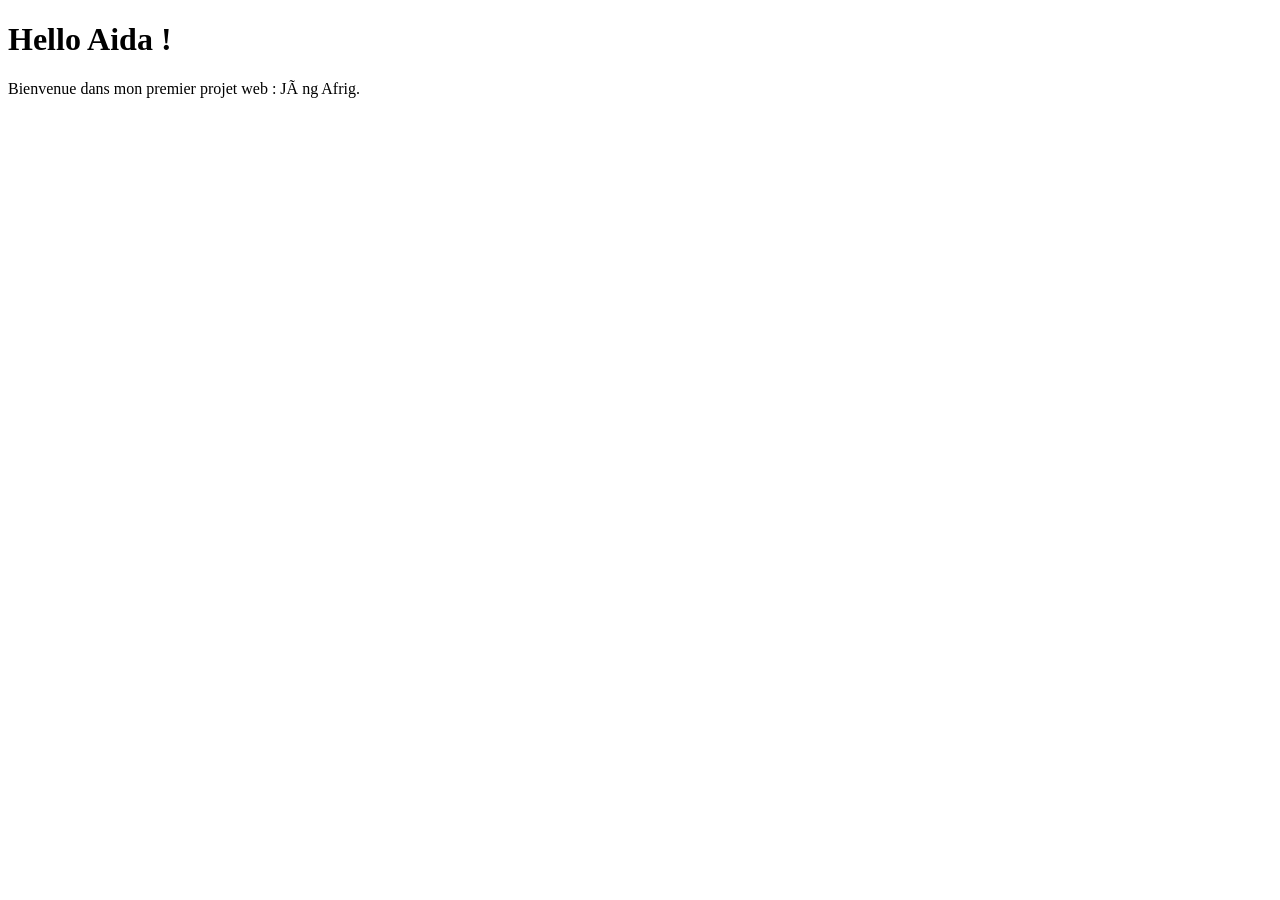
==== index.html @ 67a80206 "v0 : premier setup avec hello world" ====
<!DOCTYPE html>
<html lang="fr">
<head>
    <meta charset="UTF -8">
    <title >Hello Aida</title >
</head>
    <body>
        <h1>Hello Aida !</h1>
        <p>Bienvenue dans mon premier projet web : Jàng Afrig.</p>
    </body>
</html>
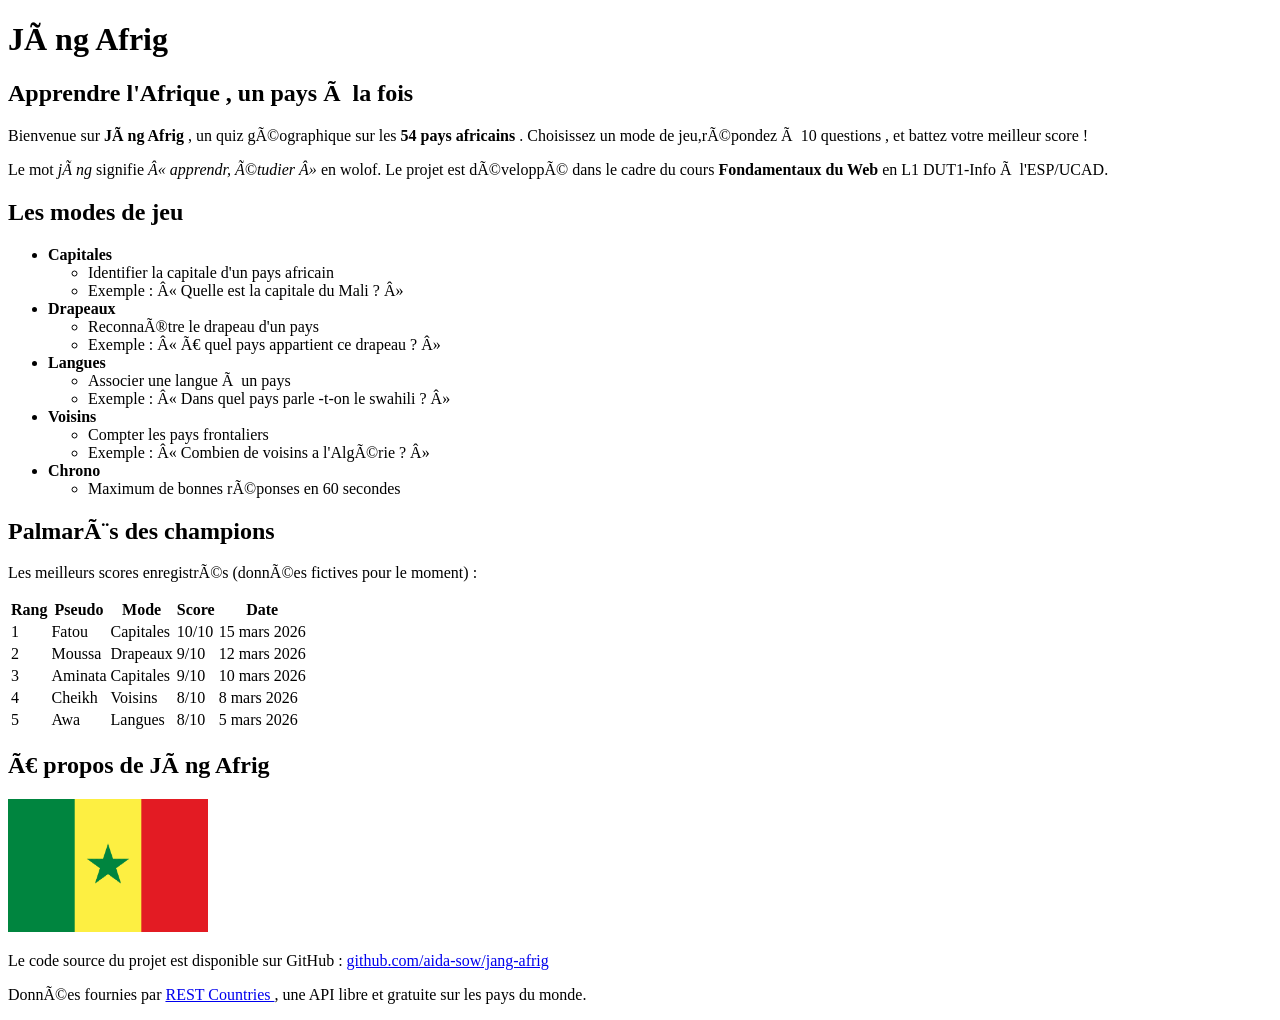
==== commit 9c03330a: "v0.1 : page d'acceuil HTML brut" ====
--- a/index.html
+++ b/index.html
@@ -1,11 +1,119 @@
 <!DOCTYPE html>
 <html lang="fr">
-<head>
-    <meta charset="UTF -8">
-    <title >Hello Aida</title >
-</head>
+    <head>
+        <meta charset="UTF -8">
+        <title >Jàng Afrig </title >
+    </head>
     <body>
-        <h1>Hello Aida !</h1>
-        <p>Bienvenue dans mon premier projet web : Jàng Afrig.</p>
+        <h1>Jàng Afrig </h1>
+        <h2>Apprendre l'Afrique , un pays à la fois </h2>
+<p>
+    Bienvenue sur <strong >Jàng Afrig </strong >, un quiz géographique sur les
+    <strong >54 pays africains </strong >. Choisissez un mode de jeu,répondez à
+    10 questions , et battez votre meilleur score !
+</p>
+<p>
+    Le mot <em>jàng</em> signifie <em>«&nbsp;apprendr, étudier&nbsp;»</em>
+    en wolof. Le projet est développé dans le cadre du cours
+    <strong >Fondamentaux du Web </strong > en L1 DUT1-Info à l'ESP/UCAD.
+</p>
+        <h2>Les modes de jeu </h2>
+        <ul>
+            <li><strong >Capitales </strong >
+<ul>
+<li>Identifier la capitale d'un pays africain </li>
+<li>Exemple : « Quelle est la capitale du Mali ? »</li>
+</ul>
+</li>
+<li>
+<strong >Drapeaux </strong >
+<ul>
+<li>Reconnaître le drapeau d'un pays </li>
+<li>Exemple : « À quel pays appartient ce drapeau ? »</li>
+</ul>
+</li>
+<li>
+<strong >Langues </strong >
+<ul>
+<li>Associer une langue à un pays </li>
+<li>Exemple : « Dans quel pays parle -t-on le swahili ? »</li>
+</ul>
+</li>
+<li>
+<strong >Voisins </strong >
+<ul>
+<li>Compter les pays frontaliers </li>
+<li>Exemple : « Combien de voisins a l'Algérie ? »</li>
+</ul>
+</li>
+<li>
+<strong >Chrono </strong >
+<ul>
+<li>Maximum de bonnes réponses en 60 secondes </li>
+</ul>
+</li>
+</ul>
+<h2>Palmarès des champions </h2>
+<p>Les meilleurs scores enregistrés (données fictives pour le moment)
+:</p>
+<table >
+<tr>
+<th>Rang </th>
+<th>Pseudo </th>
+<th>Mode </th>
+<th>Score </th>
+<th>Date </th>
+</tr>
+<tr>
+<td>1</td>
+<td>Fatou </td>
+<td>Capitales </td>
+<td>10/10</td>
+<td>15 mars 2026</td>
+</tr>
+<tr>
+<td>2</td>
+<td>Moussa </td>
+<td>Drapeaux </td>
+<td>9/10</td>
+<td>12 mars 2026</td>
+</tr>
+<tr>
+<td>3</td>
+<td>Aminata </td>
+<td>Capitales </td>
+<td>9/10</td>
+<td>10 mars 2026</td>
+</tr>
+<tr>
+<td>4</td>
+<td>Cheikh </td>
+<td>Voisins </td>
+<td>8/10</td>
+<td>8 mars 2026</td>
+</tr>
+<tr>
+<td>5</td>
+<td>Awa </td>
+<td>Langues </td>
+<td>8/10</td>
+<td>5 mars 2026</td>
+</tr>
+</table >
+<h2>À propos de Jàng Afrig </h2>
+<p>
+<img src="images/drapeau.png" alt="Drapeau africain" width="200">
+</p>
+<p>
+Le code source du projet est disponible sur GitHub :
+<a href="https://github.com/aida-sow/jang-afrig">
+github.com/aida-sow/jang-afrig
+</a>
+</p>
+<p>
+Données fournies par
+<a href="https://restcountries.com">REST Countries </a>,
+une API libre et gratuite sur les pays du monde.
+</p>
     </body>
 </html>
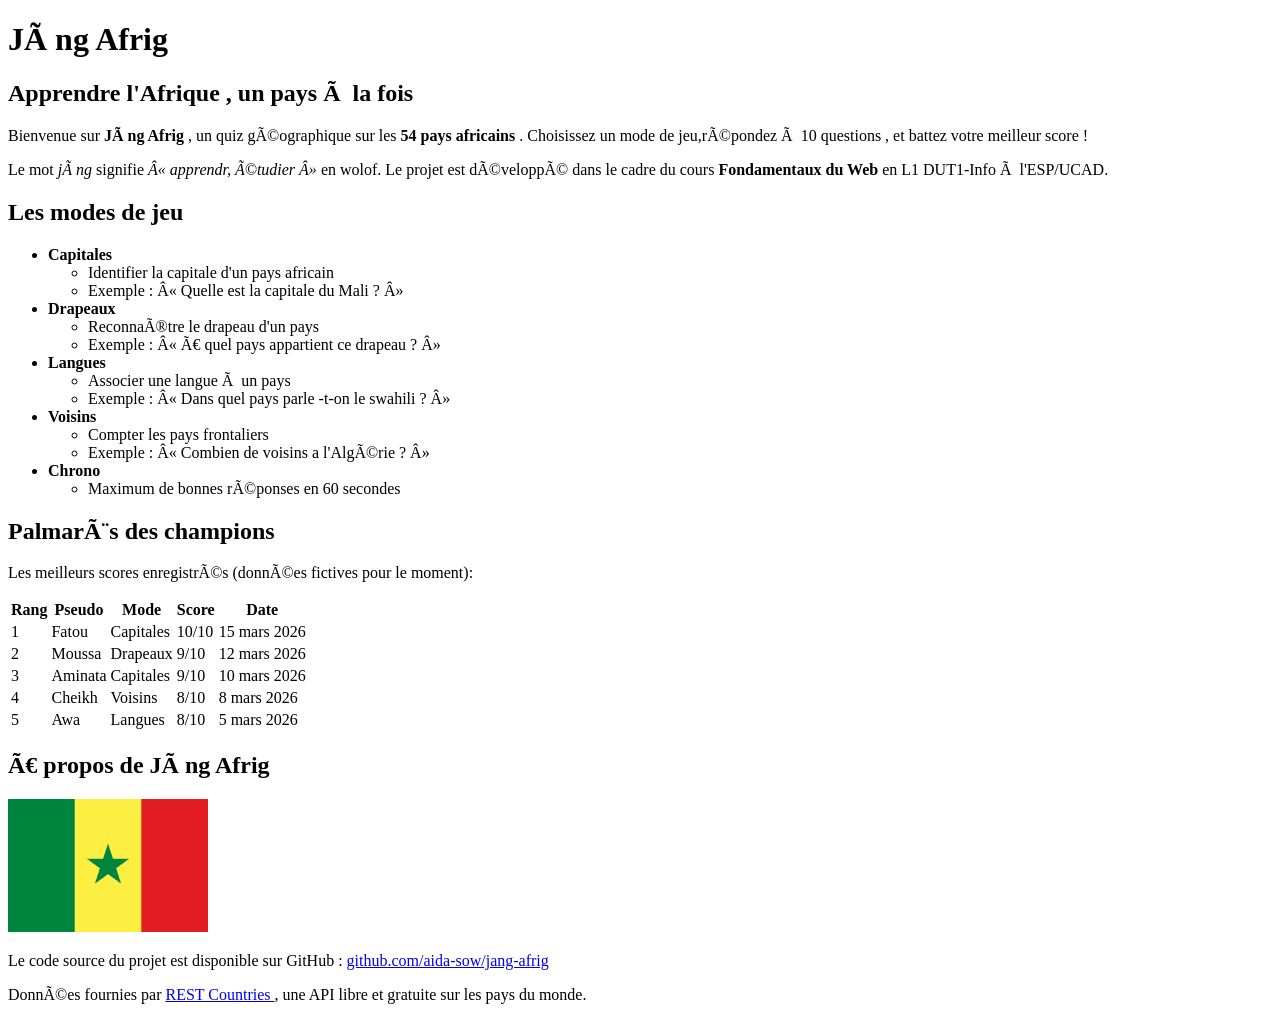
==== commit 76dd31d7: "v0.1 : page d'acceuil HTML brut" ====
--- a/index.html
+++ b/index.html
@@ -7,113 +7,106 @@
     <body>
         <h1>Jàng Afrig </h1>
         <h2>Apprendre l'Afrique , un pays à la fois </h2>
-<p>
-    Bienvenue sur <strong >Jàng Afrig </strong >, un quiz géographique sur les
-    <strong >54 pays africains </strong >. Choisissez un mode de jeu,répondez à
-    10 questions , et battez votre meilleur score !
-</p>
-<p>
-    Le mot <em>jàng</em> signifie <em>«&nbsp;apprendr, étudier&nbsp;»</em>
-    en wolof. Le projet est développé dans le cadre du cours
-    <strong >Fondamentaux du Web </strong > en L1 DUT1-Info à l'ESP/UCAD.
-</p>
+        <p>
+            Bienvenue sur <strong >Jàng Afrig </strong >, un quiz géographique sur les
+            <strong >54 pays africains </strong >. Choisissez un mode de jeu,répondez à
+            10 questions , et battez votre meilleur score !
+        </p>
+        <p>
+            Le mot <em>jàng</em> signifie <em>«&nbsp;apprendr, étudier&nbsp;»</em>
+            en wolof. Le projet est développé dans le cadre du cours
+            <strong >Fondamentaux du Web </strong > en L1 DUT1-Info à l'ESP/UCAD.
+        </p>
         <h2>Les modes de jeu </h2>
         <ul>
             <li><strong >Capitales </strong >
-<ul>
-<li>Identifier la capitale d'un pays africain </li>
-<li>Exemple : « Quelle est la capitale du Mali ? »</li>
-</ul>
-</li>
-<li>
-<strong >Drapeaux </strong >
-<ul>
-<li>Reconnaître le drapeau d'un pays </li>
-<li>Exemple : « À quel pays appartient ce drapeau ? »</li>
-</ul>
-</li>
-<li>
-<strong >Langues </strong >
-<ul>
-<li>Associer une langue à un pays </li>
-<li>Exemple : « Dans quel pays parle -t-on le swahili ? »</li>
-</ul>
-</li>
-<li>
-<strong >Voisins </strong >
-<ul>
-<li>Compter les pays frontaliers </li>
-<li>Exemple : « Combien de voisins a l'Algérie ? »</li>
-</ul>
-</li>
-<li>
-<strong >Chrono </strong >
-<ul>
-<li>Maximum de bonnes réponses en 60 secondes </li>
-</ul>
-</li>
-</ul>
-<h2>Palmarès des champions </h2>
-<p>Les meilleurs scores enregistrés (données fictives pour le moment)
-:</p>
-<table >
-<tr>
-<th>Rang </th>
-<th>Pseudo </th>
-<th>Mode </th>
-<th>Score </th>
-<th>Date </th>
-</tr>
-<tr>
-<td>1</td>
-<td>Fatou </td>
-<td>Capitales </td>
-<td>10/10</td>
-<td>15 mars 2026</td>
-</tr>
-<tr>
-<td>2</td>
-<td>Moussa </td>
-<td>Drapeaux </td>
-<td>9/10</td>
-<td>12 mars 2026</td>
-</tr>
-<tr>
-<td>3</td>
-<td>Aminata </td>
-<td>Capitales </td>
-<td>9/10</td>
-<td>10 mars 2026</td>
-</tr>
-<tr>
-<td>4</td>
-<td>Cheikh </td>
-<td>Voisins </td>
-<td>8/10</td>
-<td>8 mars 2026</td>
-</tr>
-<tr>
-<td>5</td>
-<td>Awa </td>
-<td>Langues </td>
-<td>8/10</td>
-<td>5 mars 2026</td>
-</tr>
-</table >
-<h2>À propos de Jàng Afrig </h2>
-<p>
-<img src="images/drapeau.png" alt="Drapeau africain" width="200">
-</p>
-<p>
-Le code source du projet est disponible sur GitHub :
-<a href="https://github.com/aida-sow/jang-afrig">
-github.com/aida-sow/jang-afrig
-</a>
-</p>
-<p>
-Données fournies par
-<a href="https://restcountries.com">REST Countries </a>,
-une API libre et gratuite sur les pays du monde.
-</p>
+                <ul>
+                    <li>Identifier la capitale d'un pays africain </li>
+                    <li>Exemple : « Quelle est la capitale du Mali ? »</li>
+                </ul>
+            </li>
+            <li><strong >Drapeaux </strong >
+                <ul>
+                    <li>Reconnaître le drapeau d'un pays </li>
+                    <li>Exemple : « À quel pays appartient ce drapeau ? »</li>
+                </ul>
+            </li>
+            <li><strong >Langues </strong >
+                <ul>
+                    <li>Associer une langue à un pays </li>
+                    <li>Exemple : « Dans quel pays parle -t-on le swahili ? »</li>
+                </ul>
+            </li>
+            <li><strong >Voisins </strong >
+                <ul>
+                    <li>Compter les pays frontaliers </li>
+                    <li>Exemple : « Combien de voisins a l'Algérie ? »</li>
+                </ul>
+            </li>
+            <li><strong >Chrono </strong >
+                <ul>
+                    <li>Maximum de bonnes réponses en 60 secondes </li>
+                </ul>
+            </li>
+        </ul>
+        <h2>Palmarès des champions </h2>
+        <p>Les meilleurs scores enregistrés (données fictives pour le moment):</p>
+        <table>
+            <tr>
+                <th>Rang </th>
+                <th>Pseudo </th>
+                <th>Mode </th>
+                <th>Score </th>
+                <th>Date </th>
+            </tr>
+            <tr>
+                <td>1</td>
+                <td>Fatou </td>
+                <td>Capitales </td>
+                <td>10/10</td>
+                <td>15 mars 2026</td>
+            </tr>
+            <tr>
+                <td>2</td>
+                <td>Moussa </td>
+                <td>Drapeaux </td>
+                <td>9/10</td>
+                <td>12 mars 2026</td>
+            </tr>
+            <tr>
+                <td>3</td>
+                <td>Aminata </td>
+                <td>Capitales </td>
+                <td>9/10</td>
+                <td>10 mars 2026</td>
+            </tr>
+            <tr>
+                <td>4</td>
+                <td>Cheikh </td>
+                <td>Voisins </td>
+                <td>8/10</td>
+                <td>8 mars 2026</td>
+            </tr>
+            <tr>
+                <td>5</td>
+                <td>Awa </td>
+                <td>Langues </td>
+                <td>8/10</td>
+                <td>5 mars 2026</td>
+            </tr>
+        </table >
+        <h2>À propos de Jàng Afrig </h2>
+        <p>
+            <img src="images/drapeau.png" alt="Drapeau africain" width="200">
+        </p>
+        <p>
+            Le code source du projet est disponible sur GitHub :
+            <a href="https://github.com/aida-sow/jang-afrig"> github.com/aida-sow/jang-afrig</a>
+        </p>
+        <p>
+            Données fournies par
+            <a href="https://restcountries.com">REST Countries </a>,
+            une API libre et gratuite sur les pays du monde.
+        </p>
     </body>
 </html>
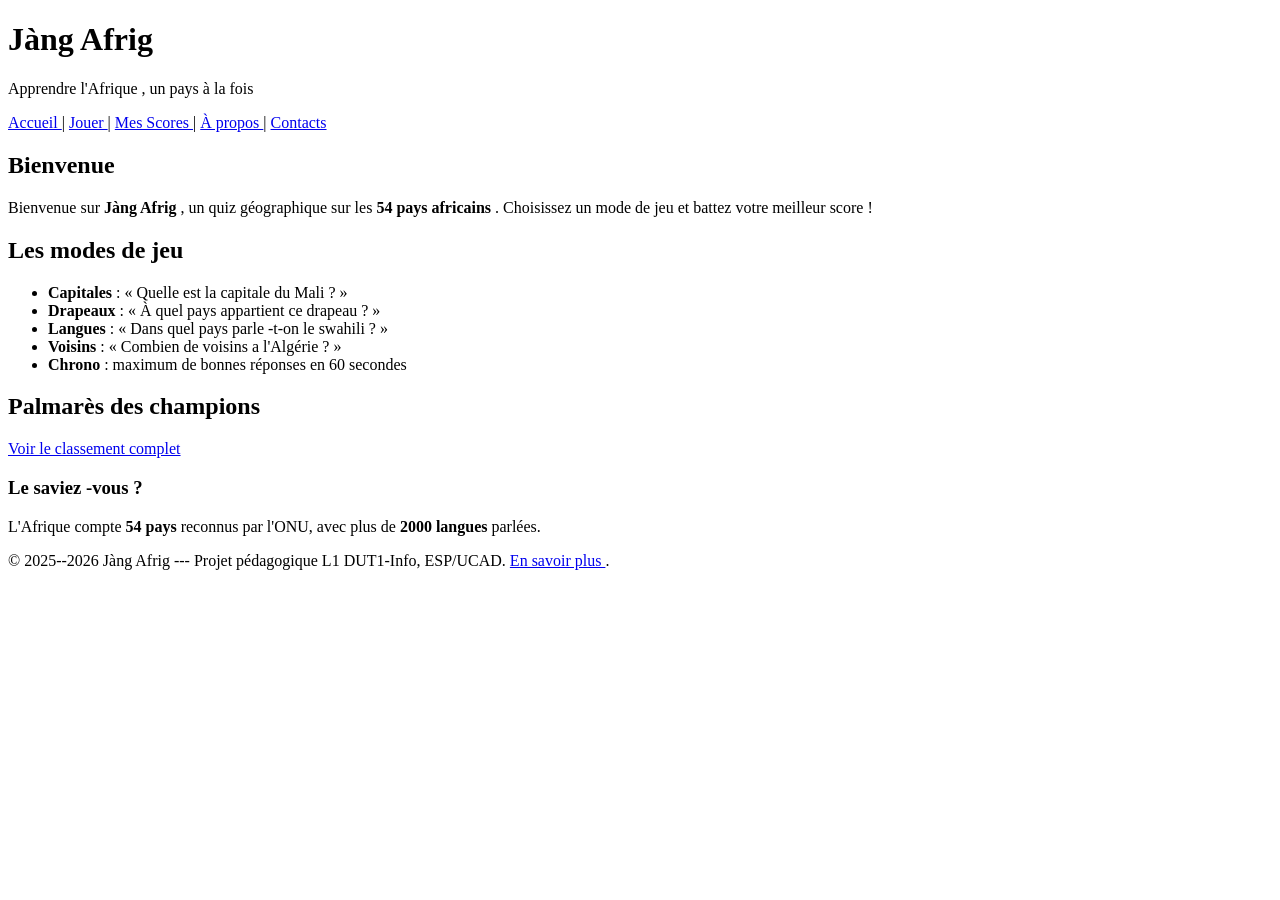
==== commit a3aef904: "v0.2 : 5 pages HTML semantiques + formulaire" ====
--- a/index.html
+++ b/index.html
@@ -1,112 +1,57 @@
 <!DOCTYPE html>
 <html lang="fr">
     <head>
-        <meta charset="UTF -8">
+        <meta charset="UTF-8">
         <title >Jàng Afrig </title >
     </head>
     <body>
-        <h1>Jàng Afrig </h1>
-        <h2>Apprendre l'Afrique , un pays à la fois </h2>
+        <header>
+            <h1>Jàng Afrig </h1>
+            <p>Apprendre l'Afrique , un pays à la fois </p>
+        </header>
+        <nav>
+            <a href="index.html">Accueil </a> |
+            <a href="quiz.html">Jouer </a> |
+            <a href="scores.html">Mes Scores </a> |
+            <a href="apropos.html">À propos </a> |
+            <a href="contacts.html">Contacts</a>
+        </nav>
+        <main>
+            <section>
+                <h2>Bienvenue </h2>
+                <p>
+                    Bienvenue sur <strong >Jàng Afrig </strong >, un quiz géographique sur les
+                    <strong >54 pays africains </strong >. Choisissez un mode de jeu et battez
+                    votre meilleur score !
+                </p>
+            </section>
+            <section>
+                <h2>Les modes de jeu </h2>
+                <ul>
+                    <li><strong >Capitales </strong > : « Quelle est la capitale du Mali ? »</li>
+                    <li><strong >Drapeaux </strong > : « À quel pays appartient ce drapeau ? »</li>
+                    <li><strong >Langues </strong > : « Dans quel pays parle -t-on le swahili ? »</li>
+                    <li><strong >Voisins </strong > : « Combien de voisins a l'Algérie ? »</li>
+                    <li><strong >Chrono </strong > : maximum de bonnes réponses en 60 secondes </li>
+                </ul>
+            </section>
+            <section>
+                <h2>Palmarès des champions </h2>
+                <p><a href="scores.html">Voir le classement complet </a></p>
+            </section>
+        </main>
+        <aside >
+            <h3>Le saviez -vous ?</h3>
+            <p>
+                L'Afrique compte <strong >54 pays </strong > reconnus par l'ONU,
+                avec plus de <strong >2000 langues </strong > parlées.
+            </p>
+        </aside >
+        <footer>
         <p>
-            Bienvenue sur <strong >Jàng Afrig </strong >, un quiz géographique sur les
-            <strong >54 pays africains </strong >. Choisissez un mode de jeu,répondez à
-            10 questions , et battez votre meilleur score !
+            &copy; 2025--2026 Jàng Afrig --- Projet pédagogique L1 DUT1-Info, ESP/UCAD.
+            <a href="apropos.html">En savoir plus </a>.
         </p>
-        <p>
-            Le mot <em>jàng</em> signifie <em>«&nbsp;apprendr, étudier&nbsp;»</em>
-            en wolof. Le projet est développé dans le cadre du cours
-            <strong >Fondamentaux du Web </strong > en L1 DUT1-Info à l'ESP/UCAD.
-        </p>
-        <h2>Les modes de jeu </h2>
-        <ul>
-            <li><strong >Capitales </strong >
-                <ul>
-                    <li>Identifier la capitale d'un pays africain </li>
-                    <li>Exemple : « Quelle est la capitale du Mali ? »</li>
-                </ul>
-            </li>
-            <li><strong >Drapeaux </strong >
-                <ul>
-                    <li>Reconnaître le drapeau d'un pays </li>
-                    <li>Exemple : « À quel pays appartient ce drapeau ? »</li>
-                </ul>
-            </li>
-            <li><strong >Langues </strong >
-                <ul>
-                    <li>Associer une langue à un pays </li>
-                    <li>Exemple : « Dans quel pays parle -t-on le swahili ? »</li>
-                </ul>
-            </li>
-            <li><strong >Voisins </strong >
-                <ul>
-                    <li>Compter les pays frontaliers </li>
-                    <li>Exemple : « Combien de voisins a l'Algérie ? »</li>
-                </ul>
-            </li>
-            <li><strong >Chrono </strong >
-                <ul>
-                    <li>Maximum de bonnes réponses en 60 secondes </li>
-                </ul>
-            </li>
-        </ul>
-        <h2>Palmarès des champions </h2>
-        <p>Les meilleurs scores enregistrés (données fictives pour le moment):</p>
-        <table>
-            <tr>
-                <th>Rang </th>
-                <th>Pseudo </th>
-                <th>Mode </th>
-                <th>Score </th>
-                <th>Date </th>
-            </tr>
-            <tr>
-                <td>1</td>
-                <td>Fatou </td>
-                <td>Capitales </td>
-                <td>10/10</td>
-                <td>15 mars 2026</td>
-            </tr>
-            <tr>
-                <td>2</td>
-                <td>Moussa </td>
-                <td>Drapeaux </td>
-                <td>9/10</td>
-                <td>12 mars 2026</td>
-            </tr>
-            <tr>
-                <td>3</td>
-                <td>Aminata </td>
-                <td>Capitales </td>
-                <td>9/10</td>
-                <td>10 mars 2026</td>
-            </tr>
-            <tr>
-                <td>4</td>
-                <td>Cheikh </td>
-                <td>Voisins </td>
-                <td>8/10</td>
-                <td>8 mars 2026</td>
-            </tr>
-            <tr>
-                <td>5</td>
-                <td>Awa </td>
-                <td>Langues </td>
-                <td>8/10</td>
-                <td>5 mars 2026</td>
-            </tr>
-        </table >
-        <h2>À propos de Jàng Afrig </h2>
-        <p>
-            <img src="images/drapeau.png" alt="Drapeau africain" width="200">
-        </p>
-        <p>
-            Le code source du projet est disponible sur GitHub :
-            <a href="https://github.com/aida-sow/jang-afrig"> github.com/aida-sow/jang-afrig</a>
-        </p>
-        <p>
-            Données fournies par
-            <a href="https://restcountries.com">REST Countries </a>,
-            une API libre et gratuite sur les pays du monde.
-        </p>
+        </footer>
     </body>
 </html>
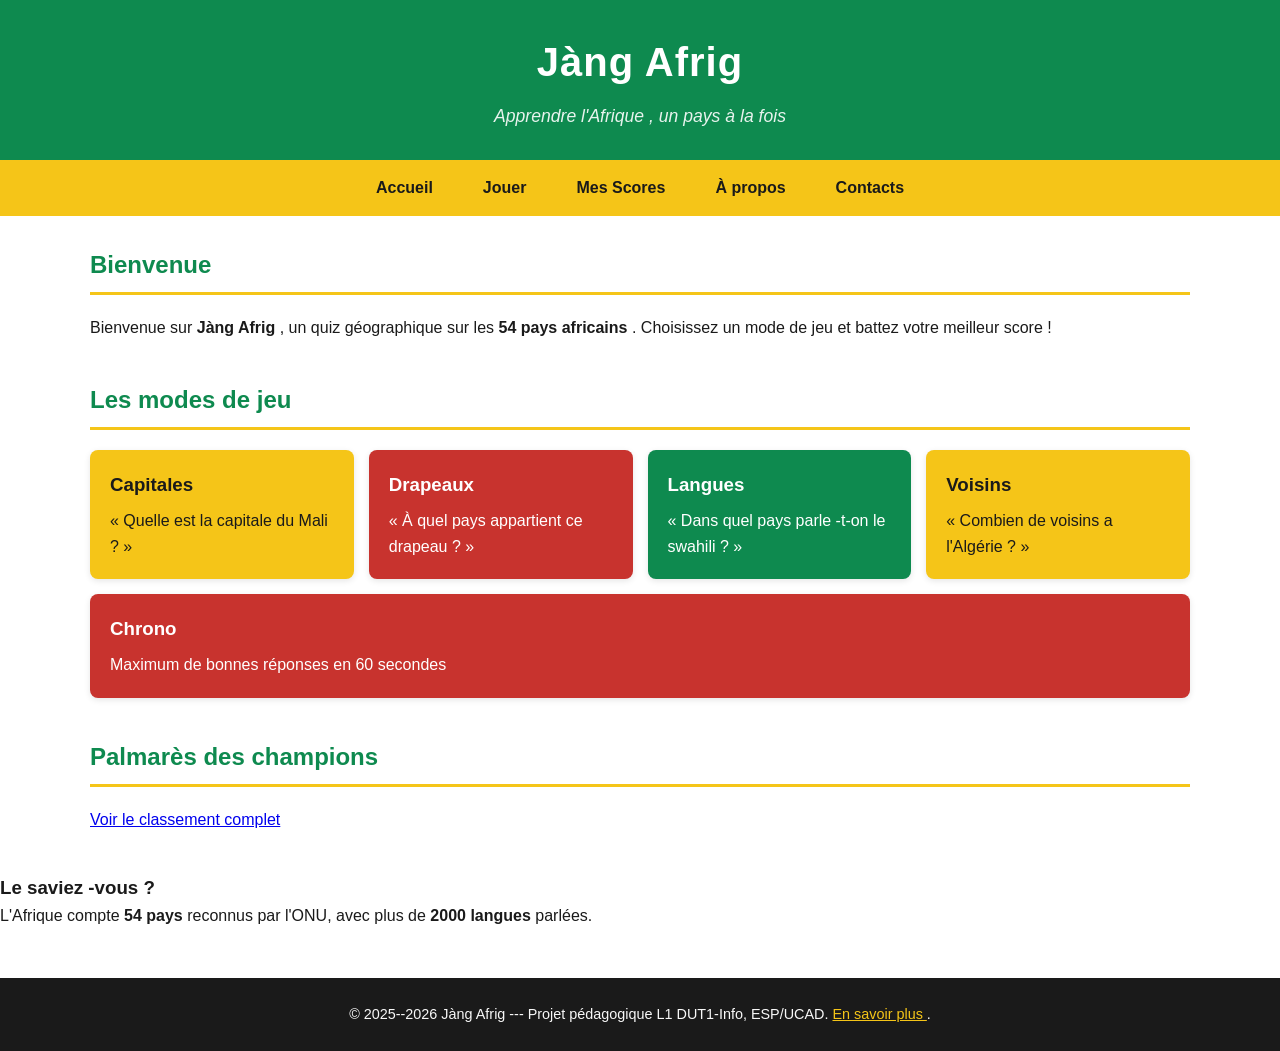
==== commit edd772a9: "v0.3 : CSS panafricain + Google Fonts" ====
--- a/index.html
+++ b/index.html
@@ -3,6 +3,12 @@
     <head>
         <meta charset="UTF-8">
         <title >Jàng Afrig </title >
+        <link rel="preconnect" href="https://fonts.googleapis.com">
+        <link rel="preconnect" href="https://fonts.gstatic.com" crossorigin >
+        <link
+            href="https://fonts.googleapis.com/css2?family=Poppins:wght@400;600&family=Montserrat:wght@600;700&display=swap"
+            rel="stylesheet">
+        <link rel="stylesheet" href="style.css">
     </head>
     <body>
         <header>
@@ -10,10 +16,10 @@
             <p>Apprendre l'Afrique , un pays à la fois </p>
         </header>
         <nav>
-            <a href="index.html">Accueil </a> |
-            <a href="quiz.html">Jouer </a> |
-            <a href="scores.html">Mes Scores </a> |
-            <a href="apropos.html">À propos </a> |
+            <a href="index.html">Accueil </a> 
+            <a href="quiz.html">Jouer </a> 
+            <a href="scores.html">Mes Scores </a> 
+            <a href="apropos.html">À propos </a> 
             <a href="contacts.html">Contacts</a>
         </nav>
         <main>
@@ -27,13 +33,28 @@
             </section>
             <section>
                 <h2>Les modes de jeu </h2>
-                <ul>
-                    <li><strong >Capitales </strong > : « Quelle est la capitale du Mali ? »</li>
-                    <li><strong >Drapeaux </strong > : « À quel pays appartient ce drapeau ? »</li>
-                    <li><strong >Langues </strong > : « Dans quel pays parle -t-on le swahili ? »</li>
-                    <li><strong >Voisins </strong > : « Combien de voisins a l'Algérie ? »</li>
-                    <li><strong >Chrono </strong > : maximum de bonnes réponses en 60 secondes </li>
-                </ul>
+                <div class="modes-grille">
+                    <div class="carte-mode carte-jaune">
+                        <h3>Capitales </h3>
+                        <p>« Quelle est la capitale du Mali ? »</p>
+                    </div>
+                    <div class="carte-mode carte-rouge">
+                        <h3>Drapeaux </h3>
+                        <p>« À quel pays appartient ce drapeau ? »</p>
+                    </div>
+                    <div class="carte-mode carte-vert">
+                        <h3>Langues </h3>
+                        <p>« Dans quel pays parle -t-on le swahili ? »</p>
+                    </div>
+                    <div class="carte-mode carte-jaune">
+                        <h3>Voisins </h3>
+                        <p>« Combien de voisins a l'Algérie ? »</p>
+                    </div>
+                    <div class="carte-mode carte-rouge">
+                        <h3>Chrono </h3>
+                        <p>Maximum de bonnes réponses en 60 secondes </p>
+                    </div>
+                </div>
             </section>
             <section>
                 <h2>Palmarès des champions </h2>
--- a/style.css
+++ b/style.css
@@ -0,0 +1,197 @@
+/* ===== Reset minimal ===== */
+* {
+    box-sizing: border -box;
+    margin: 0;
+    padding: 0;
+}
+
+body {
+    font-family: 'Poppins ', sans-serif;
+    line-height: 1.6;
+    color: var(--noir);
+    background-color: var(--blanc -casse);
+}
+
+h1, h2, h3 {
+    font-family: 'Montserrat ', sans-serif;
+    font-weight: 700;
+}
+
+/* ===== Palette panafricaine ===== */
+:root {
+    --vert: #0E8A4F;
+    --jaune: #F5C518;
+    --rouge: #C8332E;
+    --noir: #1A1A1A;
+    --blanc-casse: #F8F8F8;
+}
+
+/* ===== Header ===== */
+header {
+    background-color: var(--vert);
+    color: white;
+    padding: 30px 20px;
+    text-align: center;
+}
+
+header h1 {
+    font-size: 2.5rem;
+    margin-bottom: 8px;
+    letter-spacing: 1px;
+}
+
+header p {
+    font-size: 1.1rem;
+    opacity: 0.9;
+    font-style: italic;
+}
+
+/* ===== Navigation ===== */
+nav {
+    background-color: var(--jaune);
+    padding: 0;
+    display: flex;
+    justify-content: center;
+    flex-wrap: wrap;
+}
+
+nav a {
+    color: var(--noir);
+    text-decoration: none;
+    font-weight: 600;
+    padding: 15px 25px;
+    transition: background -color 0.2s;
+}
+
+nav a:hover {
+    background-color: var(--vert);
+    color: white;
+}
+
+/* ===== Section principale ===== */
+main {
+    max-width: 1100px;
+    margin: 30px auto;
+    padding: 0 20px;
+}
+
+main section {
+    margin-bottom: 40px;
+}
+
+main h2 {
+    color: var(--vert);
+    border-bottom: 3px solid var(--jaune);
+    padding-bottom: 8px;
+    margin-bottom: 20px;
+}
+
+/* ===== Grille de cartes (Flexbox) ===== */
+.modes-grille {
+    display: flex;
+    flex-wrap: wrap;
+    gap: 15px;
+}
+
+.carte-mode {
+    flex: 1 1 200px;
+    padding: 20px;
+    border-radius: 8px;
+    color: var(--noir);
+    box-shadow: 0 2px 6px rgba(0, 0, 0, 0.1);
+}
+
+.carte-mode h3 {
+    margin-bottom: 8px;
+}
+
+.carte-jaune { background-color: var(--jaune); }
+
+.carte-rouge { background-color: var(--rouge); color: white; }
+
+.carte-vert { background-color: var(--vert); color: white; }
+
+/* ===== Boutons ===== */
+.btn {
+    display: inline-block;
+    padding: 12px 28px;
+    font-size: 1rem;
+    font-weight: 600;
+    border: none;
+    border-radius: 6px;
+    cursor: pointer;
+    text-decoration: none;
+    transition: background-color 0.2s, transform 0.1s;
+}
+
+.btn-primary {
+    background-color: var(--vert);
+    color: white;
+}
+
+.btn-primary:hover {
+    background-color: #0a6e3f; /* vert plus foncé */
+}
+
+.btn-primary:active {
+    transform: scale(0.97);
+}
+
+.btn-secondary {
+    background-color: var(--blanc-casse);
+    color: var(--noir);
+    border: 2px solid var(--noir);
+}
+
+.btn-secondary:hover {
+    background-color: var(--noir);
+    color: white;
+}
+
+/* ===== Tableaux ===== */
+table {
+    width: 100%;
+    border-collapse: collapse;
+    margin-top: 15px;
+    box-shadow: 0 2px 6px rgba(0, 0, 0, 0.05);
+}
+
+th {
+    background-color: var(--vert);
+    color: white;
+    padding: 12px;
+    text-align: left;
+}
+
+td {
+    padding: 10px 12px;
+    border-bottom: 1px solid #e0e0e0;
+}
+
+/* Lignes alternées (zébrures) */
+tr:nth-child(even) td {
+    background-color: rgba(245, 197, 24, 0.08);
+}
+
+tr:hover td {
+    background-color: rgba(14, 138, 79, 0.1);
+}
+
+/* ===== Footer ===== */
+footer {
+    background-color: var(--noir);
+    color: var(--blanc-casse);
+    padding: 25px 20px;
+    text-align: center;
+    margin-top: 50px;
+    font-size: 0.9rem;
+}
+
+footer a {
+    color: var(--jaune);
+    text-decoration: underline;
+}
+
+footer a:hover {
+    color: white;
+}
